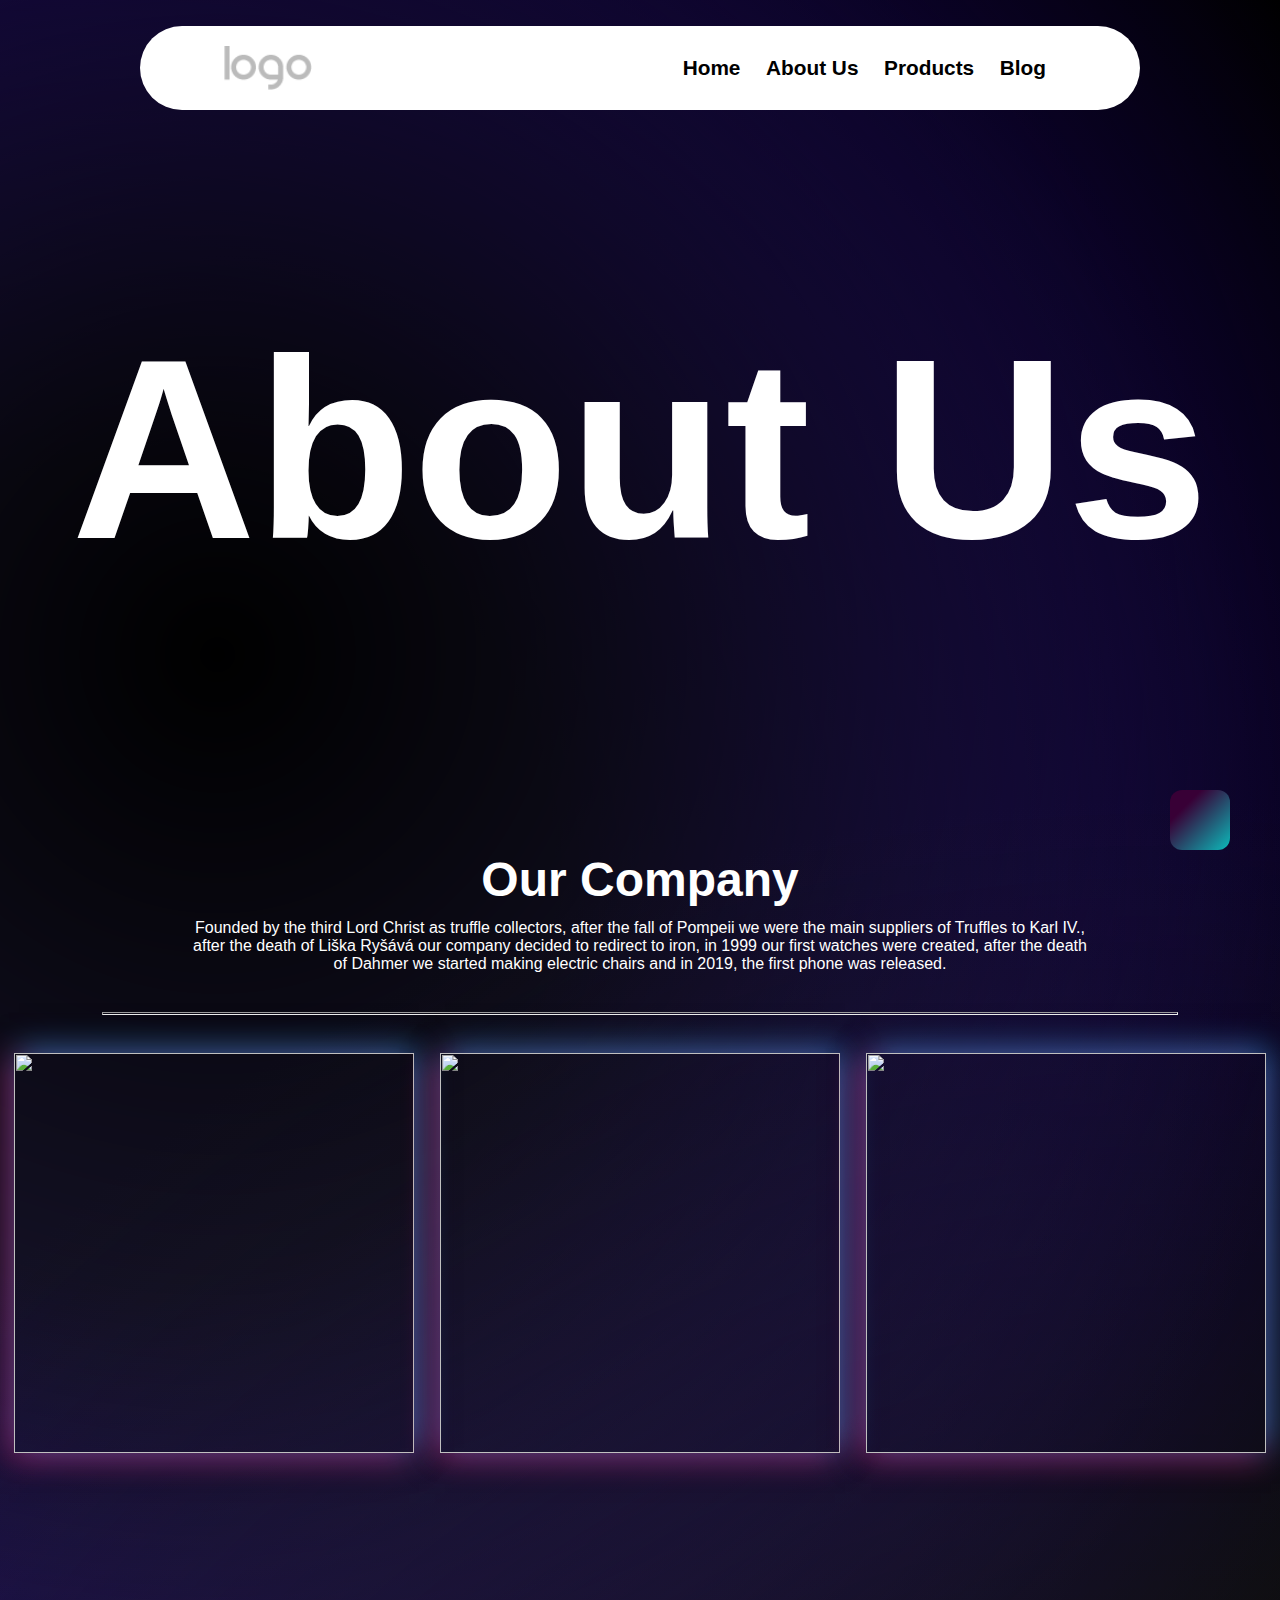
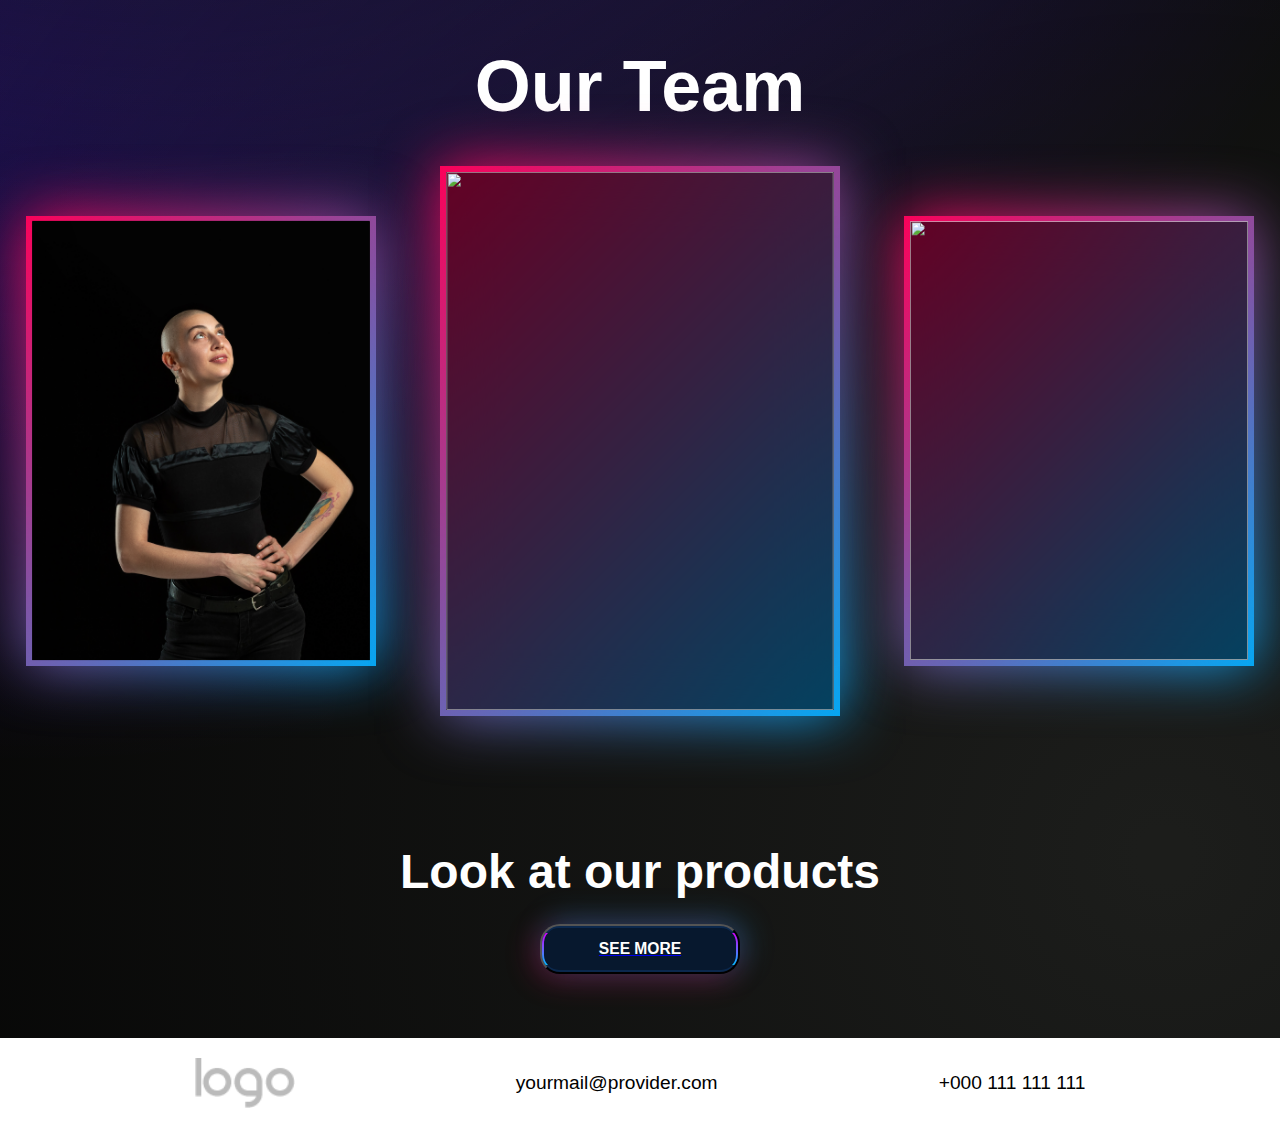
==== aboutus/index.html @ 262374f1 "about us and updates" ====
<!DOCTYPE html>
<html lang="en">
    <head>
        <meta charset="UTF-8">
        <meta name="viewport" content="width=device-width, initial-scale=1.0">
        <link rel="stylesheet" href="styles.css">
        <script src="https://kit.fontawesome.com/99166ee614.js" crossorigin="anonymous"></script>
        <title>About Us</title>
    </head>
    <body>

        <!--NAVIGATION-->
        <header>
            <nav>
                <!--LEFT SIDE-->
                <div class="left-side">
                    <img src="../images/default-logo.png">
                </div>
                <!--RIGHT SIDE-->
                <div class="right-side">
                    <ul>
                        <li><a href="../index.html">Home</a></li>
                        <li><a href="../aboutus/index.html">About Us</a></li>
                        <li><a href="../products/index.html">Products</a></li>
                        <li><a href="../blog/index.html">Blog</a></li>
                    </ul>
                </div>
            </nav>
        </header>

        <!--MAIN SECTION-->
        <section id="main">
            <div class="main-title">
                <h1>About Us</h1>
            </div>
        </section>
        

        <!--OUR COMPANY-->
        <section id="company">
            <div class="company-content">
                <h2>Our Company</h2>
                <p>Founded by the third Lord Christ as truffle collectors, after the fall of Pompeii we were the main suppliers of Truffles to Karl IV., 
                    after the death of Liška Ryšává our company decided to redirect to iron, in 1999 our first watches were created, after the death of Dahmer 
                    we started making electric chairs and in 2019, the first phone was released.</p>
            </div>

            <hr>

            <div class="gallery">
                <img src="../images/company1.jpg">
                <img src="../images/company2.jpg">
                <img src="../images/company3.jpg">
            </div>
        </section>

        <!--OUR TEAM-->
        <section id="team">
            <div class="team-title">
                <h2>Our Team</h2>
            </div>

            <div class="team-cards">
                <!--CARD-->
                <div class="card first">
                    <img id="first-image" src="../images/person1.jpg">
                    <b></b>
                    <div class="content">
                      <p class="title">NAME LAST-NAME<br><span>POSITION</span></p>
                    </div>
                </div>

                <!--CARD-->
                <div class="card second">
                    <img src="../images/person2.jpg">
                    <b></b>
                    <div class="content">
                      <p class="title">NAME LAST-NAME<br><span>POSITION</span></p>
                    </div>
                </div>

                <!--CARD-->
                <div class="card third">
                    <img id="third-image" src="../images/person3.jpg">
                    <b></b>
                    <div class="content">
                      <p class="title">NAME LAST-NAME<br><span>POSITION</span></p>
                    </div>
                </div>
            </div>
        </section>

        <!--PRODUCTS-->
        <section id="products">
            <h2>Look at our products</h2>

            <div class="products-button">
                <a href="../products/index.html"><button><h3>SEE MORE</h3></button></a>
            </div>
        </section>

        <!--SCROLL BUTTON-->
        <button id="scrollToTopBtn" onclick="scrollToTop()"><i class="fa-solid fa-angles-up"></i></button>
        
        <!--FOOTER-->
        <footer>
            <div class="footer-content">
                <img src="../images/default-logo.png">
                <a href="mailto:yourmail@provider.com">yourmail@provider.com</a>
                <a href="tel:+000111111111">+000 111 111 111</a>
            </div>
        </footer>

        <script src="./script.js"></script>
    </body>
</html>
---- aboutus/styles.css ----
* {
   margin: 0;
   padding: 0;
}
 
body, html {
  color: #ffffff;
  font-family: Verdana, Geneva, Tahoma, sans-serif;
  --c-0: hsla(97, 2%, 11%, 1);
  --x-0: 91%;
  --y-0: 90%;
  --y-1: 24%;
  --c-1: hsla(75, 0%, 0%, 1);
  --x-1: 17%;
  --c-2: hsla(248, 37%, 20%, 1);
  --x-2: 11%;
  --y-2: 32%;
  --c-3: hsla(254, 100%, 52%, 1);
  --x-3: 2%;
  --y-3: 31%;
  --c-4: hsla(349, 0%, 0%, 1);
  --x-4: 74%;
  --y-4: 93%;
  background-color: hsla(356, 0%, 0%, 1);
  background-image: radial-gradient(circle at var(--x-0) var(--y-0), var(--c-0) var(--s-start-0), transparent var(--s-end-0)), radial-gradient(circle at var(--x-1) var(--y-1), var(--c-1) var(--s-start-1), transparent var(--s-end-1)), radial-gradient(circle at var(--x-2) var(--y-2), var(--c-2) var(--s-start-2), transparent var(--s-end-2)), radial-gradient(circle at var(--x-3) var(--y-3), var(--c-3) var(--s-start-3), transparent var(--s-end-3)), radial-gradient(circle at var(--x-4) var(--y-4), var(--c-4) var(--s-start-4), transparent var(--s-end-4));
  animation: hero-gradient-animation 10s linear infinite alternate;
  background-blend-mode: normal, normal, normal, normal, normal;
}

@keyframes hero-gradient-animation {
  0% {
    --c-0: hsla(97, 2%, 11%, 1);
    --x-0: 91%;
    --s-start-0: 1%;
    --s-end-0: 61%;
    --y-0: 90%;
    --y-1: 24%;
    --c-1: hsla(75, 0%, 0%, 1);
    --s-start-1: 0%;
    --s-end-1: 55%;
    --x-1: 17%;
    --c-2: hsla(248, 37%, 20%, 1);
    --s-start-2: 19%;
    --s-end-2: 54%;
    --x-2: 11%;
    --y-2: 32%;
    --c-3: hsla(254, 100%, 52%, 1);
    --x-3: 2%;
    --s-start-3: 0%;
    --s-end-3: 67%;
    --y-3: 31%;
    --c-4: hsla(349, 0%, 0%, 1);
    --x-4: 74%;
    --y-4: 93%;
    --s-start-4: 12%;
    --s-end-4: 82%;
  }

  100% {
    --c-0: hsla(313, 0%, 0%, 1);
    --x-0: 49%;
    --s-start-0: 19%;
    --s-end-0: 69%;
    --y-0: 25%;
    --y-1: 41%;
    --c-1: hsla(242, 88%, 22%, 1);
    --s-start-1: 3%;
    --s-end-1: 77%;
    --x-1: 1%;
    --c-2: hsla(321, 0%, 0%, 1);
    --s-start-2: 6%;
    --s-end-2: 73%;
    --x-2: 44%;
    --y-2: 93%;
    --c-3: hsla(0, 0%, 0%, 1);
    --x-3: 97%;
    --s-start-3: 8%;
    --s-end-3: 86%;
    --y-3: 51%;
    --c-4: hsla(172, 95%, 37%, 1);
    --x-4: 10%;
    --y-4: 69%;
    --s-start-4: 20%;
    --s-end-4: 75%;
  }
}

@property --c-0 {
  syntax: '<color>';
  inherits: false;
  initial-value: hsla(97, 2%, 11%, 1);
}

@property --x-0 {
  syntax: '<percentage>';
  inherits: false;
  initial-value: 91%;
}

@property --s-start-0 {
  syntax: '<percentage>';
  inherits: false;
  initial-value: 1%;
}

@property --s-end-0 {
  syntax: '<percentage>';
  inherits: false;
  initial-value: 61%;
}

@property --y-0 {
  syntax: '<percentage>';
  inherits: false;
  initial-value: 90%;
}

@property --y-1 {
  syntax: '<percentage>';
  inherits: false;
  initial-value: 24%;
}

@property --c-1 {
  syntax: '<color>';
  inherits: false;
  initial-value: hsla(75, 0%, 0%, 1);
}

@property --s-start-1 {
  syntax: '<percentage>';
  inherits: false;
  initial-value: 0%;
}

@property --s-end-1 {
  syntax: '<percentage>';
  inherits: false;
  initial-value: 55%;
}

@property --x-1 {
  syntax: '<percentage>';
  inherits: false;
  initial-value: 17%;
}

@property --c-2 {
  syntax: '<color>';
  inherits: false;
  initial-value: hsla(248, 37%, 20%, 1);
}

@property --s-start-2 {
  syntax: '<percentage>';
  inherits: false;
  initial-value: 19%;
}

@property --s-end-2 {
  syntax: '<percentage>';
  inherits: false;
  initial-value: 54%;
}

@property --x-2 {
  syntax: '<percentage>';
  inherits: false;
  initial-value: 11%;
}

@property --y-2 {
  syntax: '<percentage>';
  inherits: false;
  initial-value: 32%;
}

@property --c-3 {
  syntax: '<color>';
  inherits: false;
  initial-value: hsla(254, 100%, 52%, 1);
}

@property --x-3 {
  syntax: '<percentage>';
  inherits: false;
  initial-value: 2%;
}

@property --s-start-3 {
  syntax: '<percentage>';
  inherits: false;
  initial-value: 0%;
}

@property --s-end-3 {
  syntax: '<percentage>';
  inherits: false;
  initial-value: 67%;
}

@property --y-3 {
  syntax: '<percentage>';
  inherits: false;
  initial-value: 31%;
}

@property --c-4 {
  syntax: '<color>';
  inherits: false;
  initial-value: hsla(349, 0%, 0%, 1);
}

@property --x-4 {
  syntax: '<percentage>';
  inherits: false;
  initial-value: 74%;
}

@property --y-4 {
  syntax: '<percentage>';
  inherits: false;
  initial-value: 93%;
}

@property --s-start-4 {
  syntax: '<percentage>';
  inherits: false;
  initial-value: 12%;
}

@property --s-end-4 {
  syntax: '<percentage>';
  inherits: false;
  initial-value: 82%;
}
 
 /*NAVIGATION*/
 
 header {
   display: flex;
   justify-content: center;
 }
 
 .left-side {
   display: flex;
   flex-direction: row;
   margin-left: 5vmax;
 }
 
 .right-side {
   display: flex;
   flex-direction: row;
   gap: 3vmax;
   margin-right: 5vmax;
 }
 
 nav {
   position: sticky;
   display: flex;
   flex-direction: row;
   justify-content: space-between;
   background: #ffffff;
   padding: 20px;
   transition: background 0.5s ease;
   width: 75%; 
   margin: 0 auto;
   margin-top: 2vmax;
   border-radius: 50px;
 }
 
 nav ul {
   list-style: none;
   display: flex;
   flex-direction: row;
   gap: 2vmax;
   padding: 10px;
 }
 
 nav a {
   text-decoration: none;
   font-size: 1.3em;
   position: relative;
   transition: color 0.3s ease-in-out;
   color: #000000;
   font-weight: bold;
 }
 
 nav a:hover {
   color: #027585;
 }
 
 nav a::after {
   content: "";
   position: absolute;
   left: 0;
   bottom: -5px;
   width: 100%;
   height: 2px;
   background: #027585;
   transform: scaleX(0);
   transition: transform 0.3s ease-in-out;
 }
 
 nav a:hover::after {
   transform: scaleX(1);
 }

 /*MAIN SECTION*/

 #main {
  margin-bottom: 20vmax;
}

.main-title {
  display: flex;
  flex-direction: column;
  text-align: center;
  align-items: center;
  font-size: 8em;
  margin-top: 15vmax;
}

/*COMPANY SECTION*/

#company {
  margin-bottom: 15vmax;
}

.company-content {
  display: flex;
  flex-direction: column;
  text-align: center;
}

hr {
  margin: 3vmax 8vmax 3vmax 8vmax;
  height: 1px;
  border-width: 1px;
}

.company-content h2 {
  font-size: 3em;
}

.company-content p {
  margin: 1vmax 0vmax 0vmax 0vmax;
  padding: 0vmax 15vmax 0vmax 15vmax;
}

.gallery {
  display: flex;
  flex-direction: row;
  flex-wrap: wrap;
  justify-content: center;
  align-items: center;
  gap: 2vmax;
}

.gallery img {
  width: 400px;
  height: 400px;
  object-fit: cover;
  box-shadow: 
            5px -5px 30px rgba(3, 169, 244, 0.5),
            -5px 5px 30px rgba(255, 0, 88, 0.5);  
  transition: transform 0.5s ease;
}

.gallery img:hover {
  transform: scale(1.03);
}

/*TEAM SECTION*/

#team {
  margin-bottom: 10vmax;
}

.team-title {
  text-align: center;
  font-size: 3em;
  margin-bottom: 3vmax;
}

.team-cards {
  display: flex;
  flex-direction: row;
  flex-wrap: wrap;
  justify-content: center;
  align-items: center;
  gap: 5vmax;
}

.card {
  position: relative;
  width: 400px;
  height: 550px;
  background: #f00;
  display: flex;
  justify-content: center;
  align-items: center;
}

.card::before {
  content: '';
  position: absolute;
  top: 0;
  left: 0;
  width: 100%;
  height: 100%;
  background: linear-gradient(315deg,#03a9f4,#ff0058);
}

.card::after {
  content: '';
  position: absolute;
  top: 0;
  left: 0;
  width: 100%;
  height: 100%;
  background: linear-gradient(315deg,#03a9f4,#ff0058);
  filter: blur(30px);
}

.first {
  position: relative;
  width: 350px;
  height: 450px;
  background: #f00;
  display: flex;
  justify-content: center;
  align-items: center;
}

#first-image {
  width: 422px;
  height: 549px;
}

.third {
  position: relative;
  width: 350px;
  height: 450px;
  background: #f00;
  display: flex;
  justify-content: center;
  align-items: center;
}

#third-image {
  width: 422px;
  height: 549px;
}

.card b {
  position: absolute;
  inset: 6px;
  background: rgba(0, 0, 0, 0.6);
  z-index: 2;
}

.card img {
  width: 484px;
  height: 672px;
  object-fit: cover;
  position: absolute;
  z-index: 3;
  scale: 0.8;
  transition: 0.5s;
}

.card:hover img {
  scale: 0.5;
  opacity: 0.9;
  transform: translateY(-70px);
}

.card .content {
  position: absolute;
  z-index: 3;
  bottom: 0;
  display: flex;
  flex-direction: column;
  align-items: center;
  transform: scale(0);
  transition: 0.3s;
}

.card:hover .content {
  transform: scale(1);
  bottom: 25px;
}

.content .title {
  position: relative;
  color: #fff;
  font-weight: 500;
  line-height: 1em;
  font-size: 1em;
  letter-spacing: 0.1em;
  text-transform: uppercase;
  text-align: center;
}

.content .title span {
  font-weight: 300;
  font-size: 0.70em;
}

/*PRODUCTS*/

#products {
  display: flex;
  flex-direction: column;
  flex-wrap: wrap;
  justify-content: center;
  align-items: center;
  margin-bottom: 5vmax;
}

#products h2 {
  font-size: 3em;
}

.products-button {
  margin-top: 2vmax;
}

.products-button h3 {
  z-index: 50;
  color: #ffffff;
}

#products button {
  cursor: pointer;
  width: 200px;
  height: 50px;
  border-radius: 15px;
  background: #0b284d;
  position: relative;
  display: flex;
  place-content: center;
  place-items: center;
  overflow: hidden;
  border-radius: 20px;
  box-shadow: 
            5px -5px 30px rgba(3, 169, 244, 0.3),
            -5px 5px 30px rgba(255, 0, 88, 0.3);  
}

#products button::before {
  content: '';
  position: absolute;
  width: 230px;
  background-image: linear-gradient(180deg, rgb(212, 0, 255), rgb(7, 185, 255));
  height: 70%;
  animation: rotBGimg 5s linear infinite;
  transition: all 0.4s linear;
}

#products button::after {
  content: '';
  position: absolute;
  background: #07182E;
  inset: 2px;
  border-radius: 15px;
}

@keyframes rotBGimg {
  from {
    transform: rotate(0deg);
  }

  to {
    transform: rotate(360deg);
  }
}

 /*SCROLL BUTTON*/
 
#scrollToTopBtn {
    width: 60px;
    height: 60px;
    position: fixed;
    right: 50px; 
    bottom: 50px; 
    background-color: #0cbaba;
    background-image: linear-gradient(315deg, #0cbaba 0%, #380036 74%);
    border: none;
    border-radius: 20%;
    cursor: pointer; 
    z-index: 1000; 
 }
 
 button i {
   color: #ffffff;
   font-size: 2em;
}
  
/*FOOTER*/

footer {
  background-color: #ffffff;
}

.footer-content {
  display: flex;
  flex-direction: row;
  flex-wrap: wrap;
  justify-content: space-around;
  align-items: center;
  padding: 20px;
  margin: 0vmax 5vmax 0vmax 5vmax;
}

.footer-content img {
  width: 100px;
}

.footer-content a {
  text-decoration: none;
  color: #000000;
  font-size: 1.2em;
}
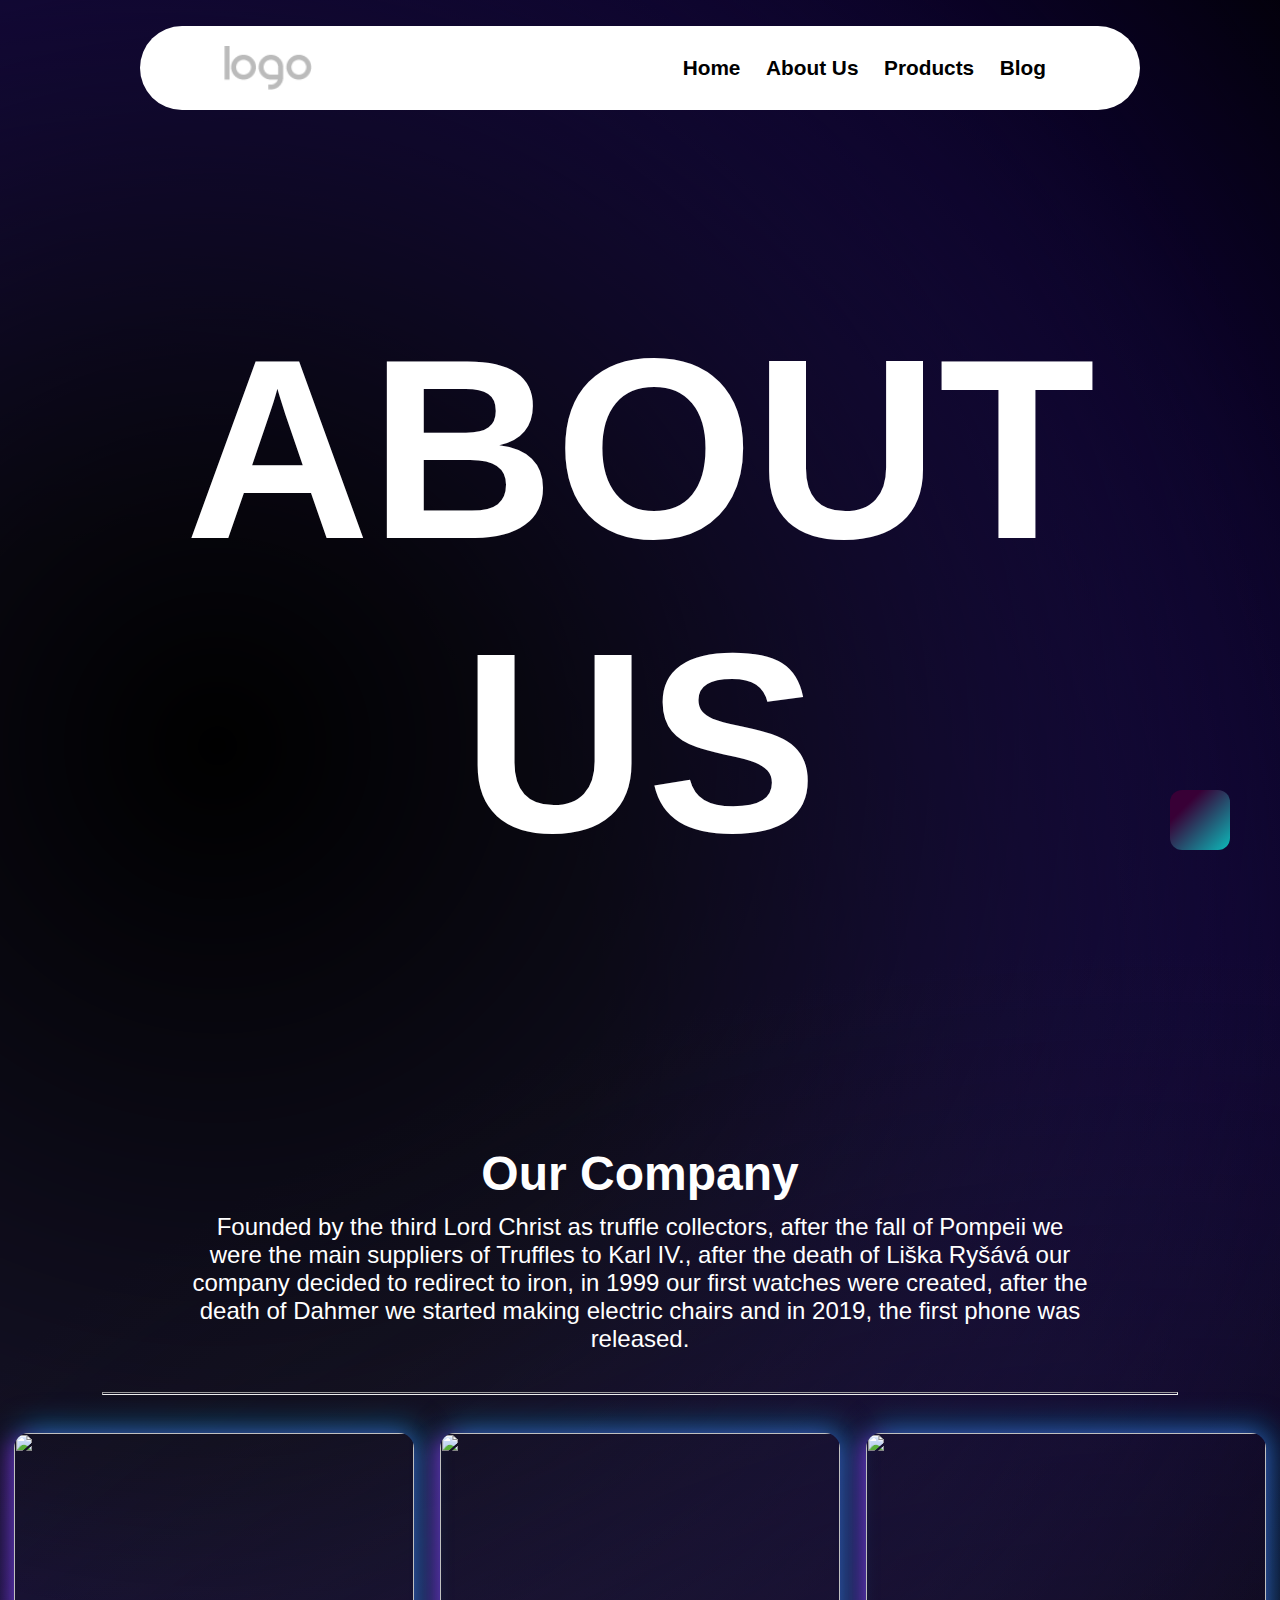
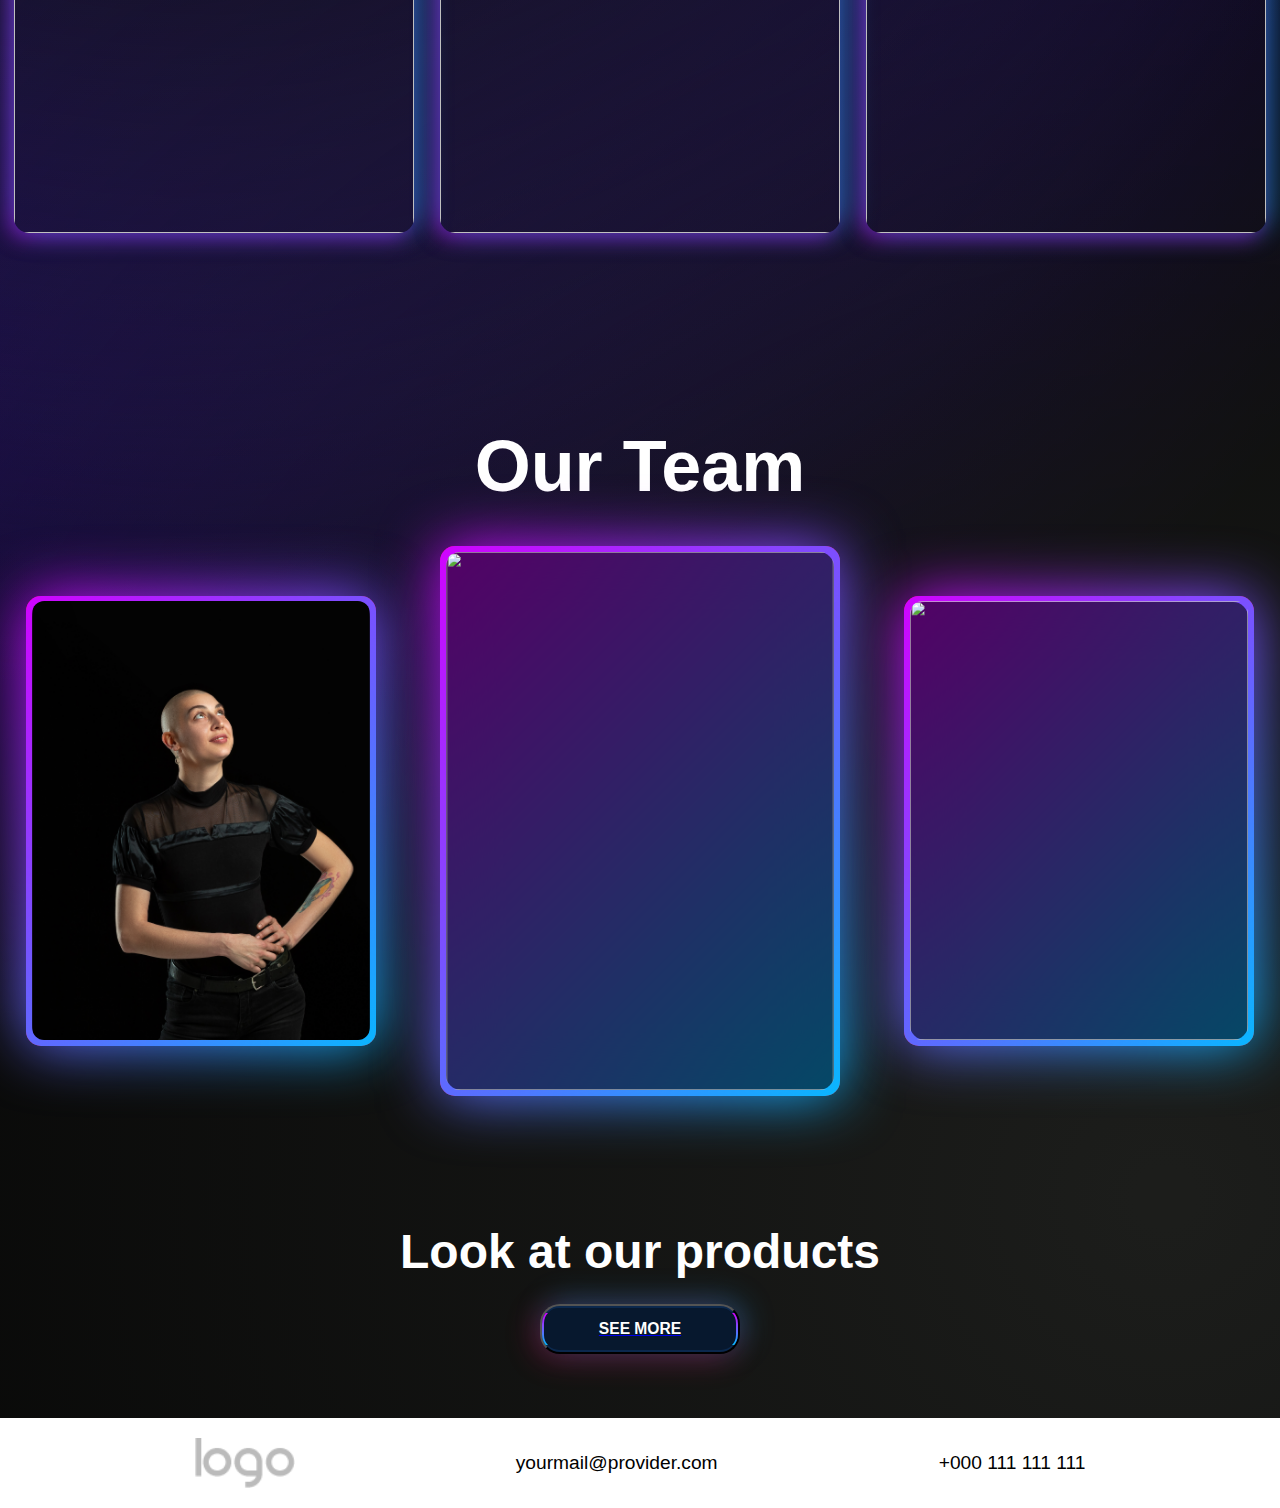
==== commit d2ea1a51: "update" ====
--- a/aboutus/index.html
+++ b/aboutus/index.html
@@ -31,7 +31,7 @@
         <!--MAIN SECTION-->
         <section id="main">
             <div class="main-title">
-                <h1>About Us</h1>
+                <h1>ABOUT US</h1>
             </div>
         </section>
         
--- a/aboutus/styles.css
+++ b/aboutus/styles.css
@@ -346,6 +346,7 @@
 .company-content p {
   margin: 1vmax 0vmax 0vmax 0vmax;
   padding: 0vmax 15vmax 0vmax 15vmax;
+  font-size: 1.5em;
 }
 
 .gallery {
@@ -362,9 +363,10 @@
   height: 400px;
   object-fit: cover;
   box-shadow: 
-            5px -5px 30px rgba(3, 169, 244, 0.5),
-            -5px 5px 30px rgba(255, 0, 88, 0.5);  
+            5px -5px 30px rgb(7, 185, 255, 0.5),
+            -5px 5px 20px rgb(212, 0, 255, 0.5);  
   transition: transform 0.5s ease;
+  border-radius: 15px;
 }
 
 .gallery img:hover {
@@ -400,6 +402,7 @@
   display: flex;
   justify-content: center;
   align-items: center;
+  border-radius: 15px;
 }
 
 .card::before {
@@ -409,7 +412,8 @@
   left: 0;
   width: 100%;
   height: 100%;
-  background: linear-gradient(315deg,#03a9f4,#ff0058);
+  background: linear-gradient(315deg,#07b9ff,#d400ff);
+  border-radius: 15px;
 }
 
 .card::after {
@@ -419,8 +423,9 @@
   left: 0;
   width: 100%;
   height: 100%;
-  background: linear-gradient(315deg,#03a9f4,#ff0058);
+  background: linear-gradient(315deg,#07b9ff,#d400ff);
   filter: blur(30px);
+  border-radius: 15px;
 }
 
 .first {
@@ -431,11 +436,13 @@
   display: flex;
   justify-content: center;
   align-items: center;
+  border-radius: 15px;
 }
 
 #first-image {
   width: 422px;
   height: 549px;
+  border-radius: 15px;
 }
 
 .third {
@@ -446,11 +453,13 @@
   display: flex;
   justify-content: center;
   align-items: center;
+  border-radius: 15px;
 }
 
 #third-image {
   width: 422px;
   height: 549px;
+  border-radius: 15px;
 }
 
 .card b {
@@ -458,6 +467,7 @@
   inset: 6px;
   background: rgba(0, 0, 0, 0.6);
   z-index: 2;
+  border-radius: 15px;
 }
 
 .card img {
@@ -468,6 +478,7 @@
   z-index: 3;
   scale: 0.8;
   transition: 0.5s;
+  border-radius: 15px;
 }
 
 .card:hover img {
@@ -536,7 +547,6 @@
   cursor: pointer;
   width: 200px;
   height: 50px;
-  border-radius: 15px;
   background: #0b284d;
   position: relative;
   display: flex;
